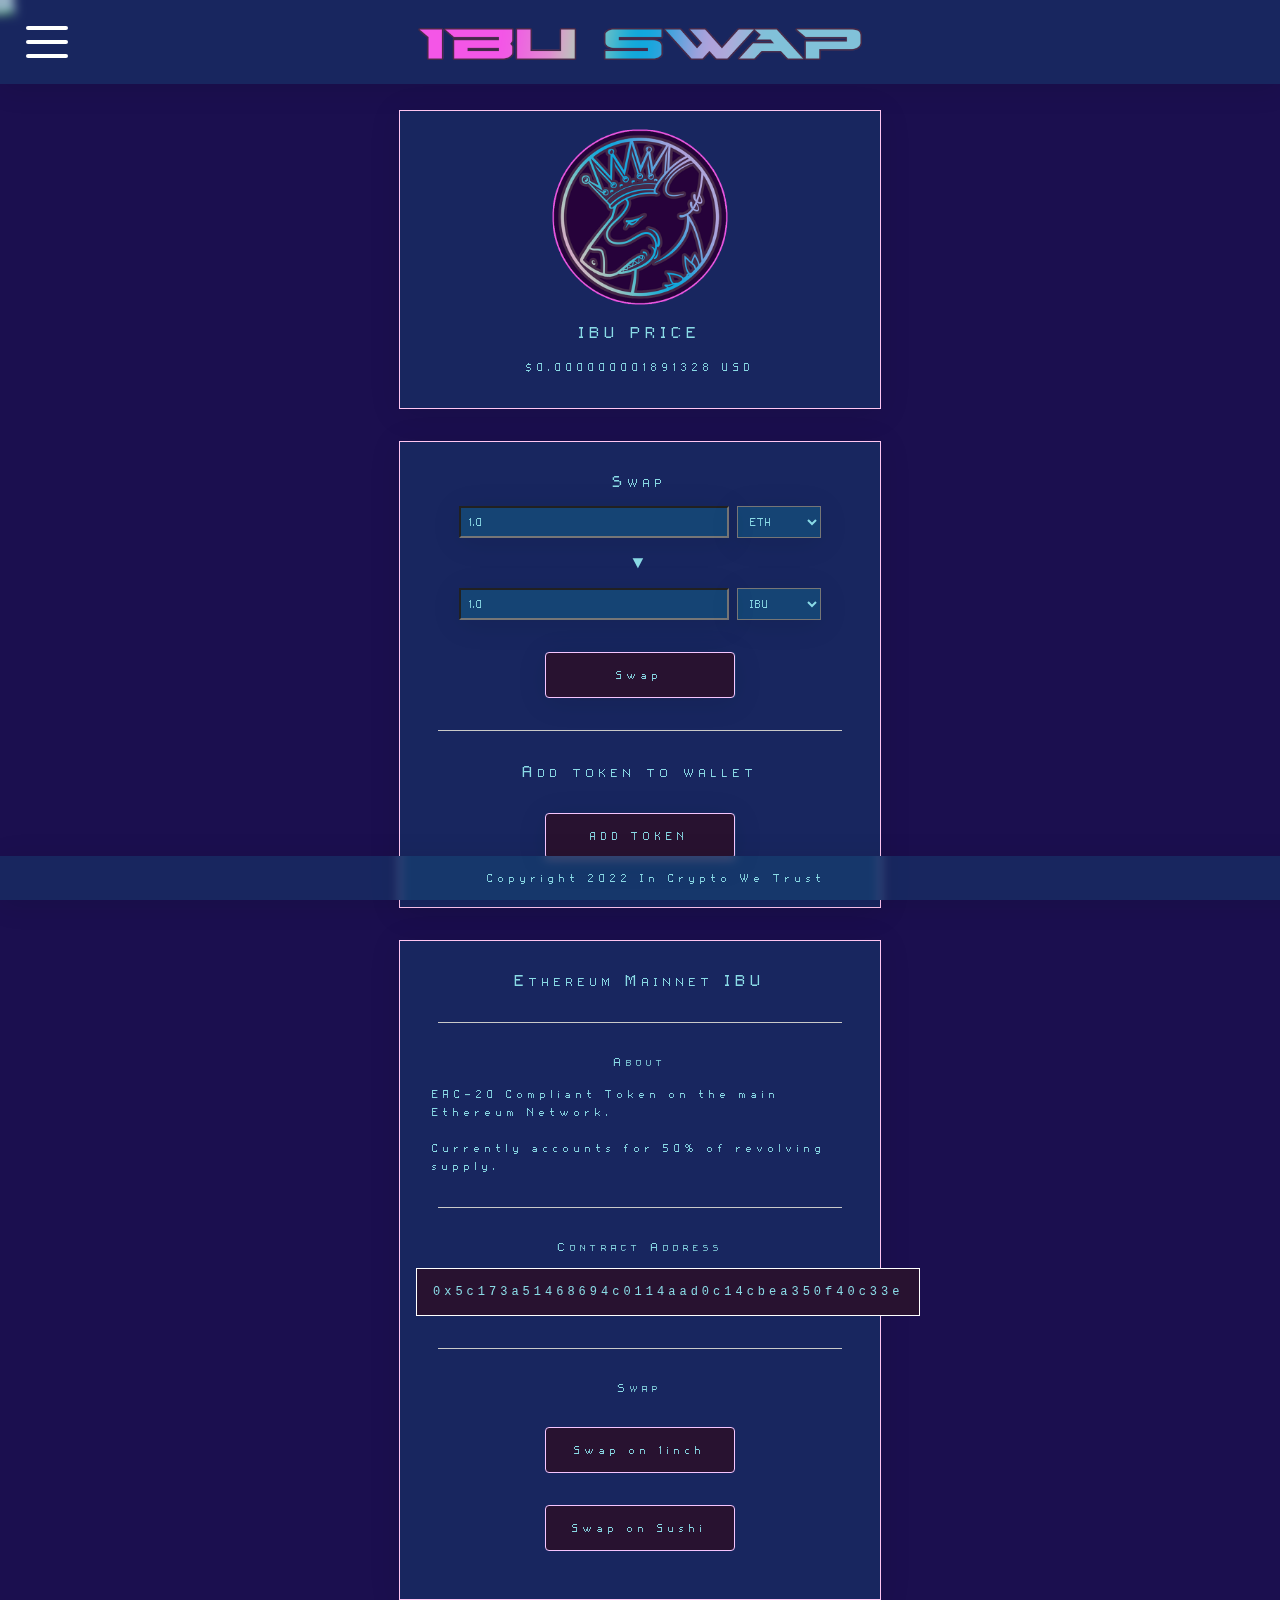
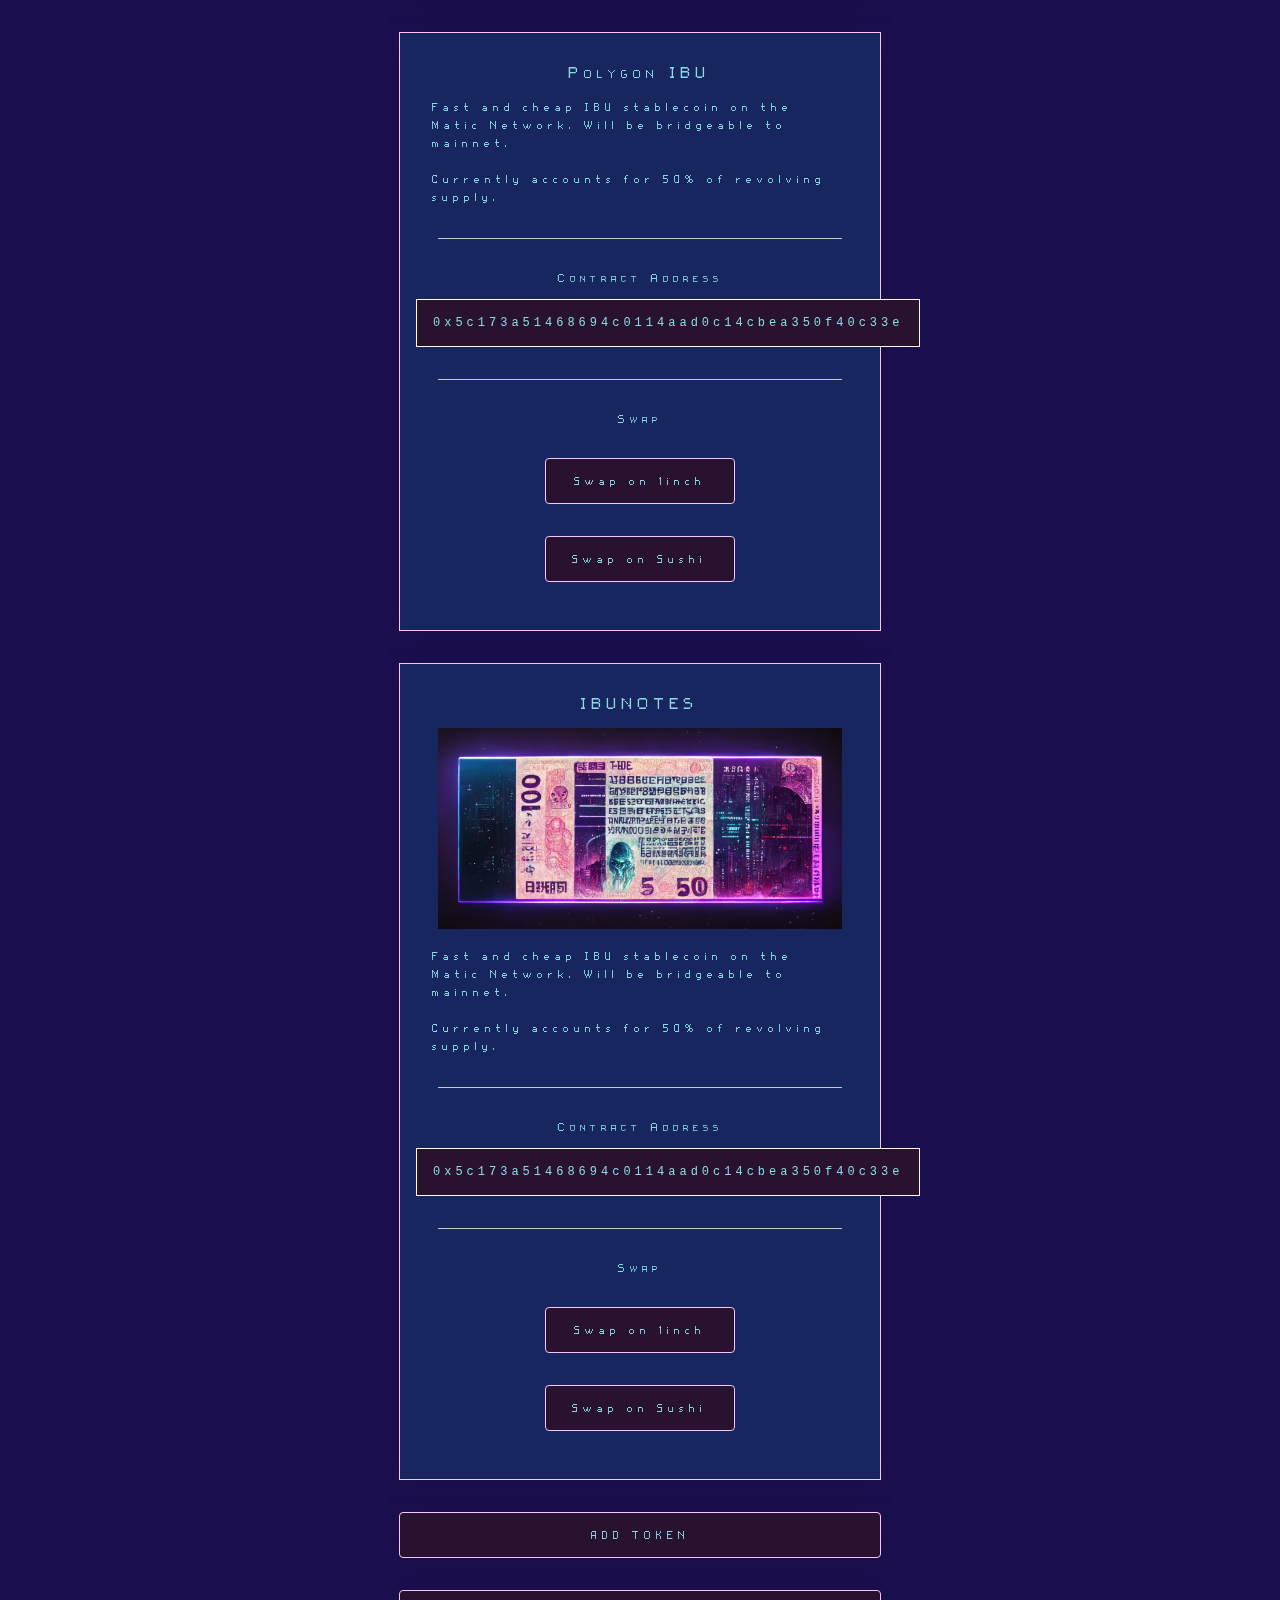
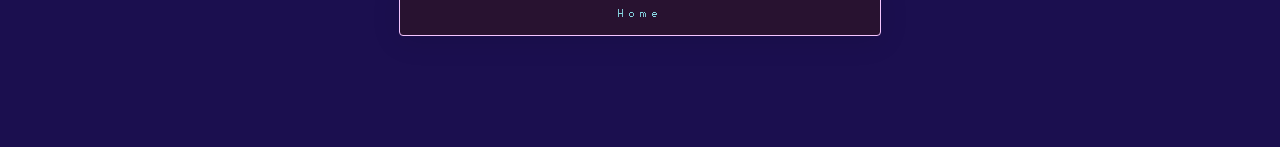
==== index.html @ 7e248311 "created ibuswap interface" ====
<!DOCTYPE html>
<html lang="en">
<head>
    <meta charset="UTF-8">
    <meta http-equiv="X-UA-Compatible" content="IE=edge">
    <meta name="viewport" content="width=device-width, initial-scale=1.0">
    <title>IBUSWAP</title>
    <link rel="stylesheet" href="./style.css" />
    
    <script>
        async function addToken(){
            const tokenAddress = '0x5c173a51468694c0114aad0c14cbea350f40c33e';
            const tokenSymbol = 'IBU';
            const tokenDecimals = 18;
            const tokenImage = 'https://lorb.net/assets/art/BOZO_gold_coins_lobster_claw_lobster_god_classical_heaven_68f0592f-5d09-4012-984a-6025e2d422ed.png';

            try {
            // wasAdded is a boolean. Like any RPC method, an error may be thrown.
            const wasAdded = await ethereum.request({
                    method: 'wallet_watchAsset',
                    params: {
                    type: 'ERC20', // Initially only supports ERC20, but eventually more!
                    options: {
                        address: tokenAddress, // The address that the token is at.
                        symbol: tokenSymbol, // A ticker symbol or shorthand, up to 5 chars.
                        decimals: tokenDecimals, // The number of decimals in the token
                        image: tokenImage, // A string url of the token logo
                    },
                    },
                });

                if (wasAdded) {
                    console.log('Thanks for your interest!');
                } else {
                    console.log('Your loss!');
                }
            } catch (error) {
            console.log(error);
            }
        }
    </script>
</head>
<body>
    <div id="ui">
        <div id="sidebar">
        </div>
        <div id="overlay" onclick="hideSidebar()"></div>
    </div>
    <div id="header" class="flex glass">
        <div id="hamburger" class="pointer" onclick="displaySidebar()">
            <div></div>
            <div></div>
            <div></div>
        </div>
        <a href="./index.html">
            <img class="logo" src="./assets/IBUSWAPP.png" />
        </a>
        <div id="walletIcon" class="pointer">
            <!-- <img src="assets/icons/wallet.png" /> -->
        </div>
    </div>
    <div id="content">
        <div class="glass box">
            <div width="180px">
                <img width="180px" src="./assets/coin.png">
            </div>
            <div>
                <h2>IBU PRICE</h2> 
                <p id="price" class="center">$0.000000001891328 USD</p>
            </div>
        </div>
        <div class="glass box">
            <h2>Swap</h2>
            <div>
                <input id="swapInput" placeholder="swap amount" value="1.0" type="number" oninput="lorb.getQuote()">
                <select>
                    <option>
                        <div>
                            ETH
                            <img class="currencyIcon" src="https://github.com/spothq/cryptocurrency-icons/raw/master/32/black/eth.png" />
                        </div>
                    </option>
                </select>
            </div>
            <div>
                <h2>▼</h2>
            </div>
            <div>
                <input id="swapOutput" placeholder="swap amount" value="1.0">
                <select>
                    <option>
                        <div>
                            IBU
                        </div>
                    </option>
                </select>
            </div>
            <div class="button glass" onclick="lorb.swap()">Swap</div>
            <div class="br"></div>
            <h2>Add token to wallet</h2>
            <div class="button glass" onclick="addToken()">ADD TOKEN</div>
        </div>
        <div class="box glass">
            <div>
                <h2>Ethereum Mainnet IBU</h2>
                <div class="br"></div>
                
                <h3>About</h3>
                <p>ERC-20 Compliant Token on the main Ethereum Network. <br/><br/>
                    Currently accounts for 50% of revolving supply.</p>
                <div class="br"></div>
                <h3>Contract Address</h3>
                <div class="address">0x5c173a51468694c0114aad0c14cbea350f40c33e</div>
                <div class="br"></div>
                
                <h3>Swap</h3>
                <div class="button" onclick="document.location.href='https://app.1inch.io/#/1/classic/swap/ETH/0x5c173a51468694c0114aad0c14cbea350f40c33e'">Swap on 1inch</div>
                <div class="button" onclick="document.location.href='https://app.sushi.com/swap?inputCurrency=ETH&outputCurrency=0x5C173A51468694C0114aad0c14cbEA350f40C33e'">Swap on Sushi</div>

            </div>
        </div>
        <div class="box glass">
            <div>
                <h2>Polygon IBU</h2>
                <p>Fast and cheap IBU stablecoin on the Matic Network. Will be bridgeable to mainnet.<br/><br/>
                    Currently accounts for 50% of revolving supply.

                </p>
                <div class="br"></div>
                <h3>Contract Address</h3>
                <div class="address">0x5c173a51468694c0114aad0c14cbea350f40c33e</div>
                <div class="br"></div>
                
                <h3>Swap</h3>
                <div class="button" onclick="document.location.href='https://app.1inch.io/#/137/classic/swap/MATIC/0x5c173a51468694c0114aad0c14cbea350f40c33e'">Swap on 1inch</div>
                <div class="button" onclick="document.location.href='https://app.sushi.com/swap?inputCurrency=0x7ceB23fD6bC0adD59E62ac25578270cFf1b9f619&outputCurrency=0x5C173A51468694C0114aad0c14cbEA350f40C33e'">Swap on Sushi</div>
            </div>
        </div>
        <div class="box glass">
            <div>
                <h2>IBUNOTES</h2>
                <img src="./assets/ibunote-0.png" width="90%">
                <p>Fast and cheap IBU stablecoin on the Matic Network. Will be bridgeable to mainnet.<br/><br/>
                    Currently accounts for 50% of revolving supply.

                </p>
                <div class="br"></div>
                <h3>Contract Address</h3>
                <div class="address">0x5c173a51468694c0114aad0c14cbea350f40c33e</div>
                <div class="br"></div>
                
                <h3>Swap</h3>
                <div class="button" onclick="document.location.href='https://app.1inch.io/#/137/classic/swap/MATIC/0x5c173a51468694c0114aad0c14cbea350f40c33e'">Swap on 1inch</div>
                <div class="button" onclick="document.location.href='https://app.sushi.com/swap?inputCurrency=0x7ceB23fD6bC0adD59E62ac25578270cFf1b9f619&outputCurrency=0x5C173A51468694C0114aad0c14cbEA350f40C33e'">Swap on Sushi</div>
            </div>
        </div>
        <div class="button glass" onclick="addToken()">ADD TOKEN</div>
        <div class="button glass" onclick="document.location.href='./index.html'">Home</div>
    </div>
    <div id="footer" class="glass">
        Copyright 2022 In Crypto We Trust
    </div>
	<div class="background">
		<img src="assets/background.png" >
	</div>
    <script src="script.js">
    </script>
    <script src="ethers.js">
    </script>
</body>
</html>
---- style.css ----
@import url('https://fonts.googleapis.com/css2?family=Alata&family=Libre+Caslon+Display&family=Overpass+Mono:wght@300&family=Shippori+Antique+B1&display=swap');
:root{
    --color1: rgb(27, 15, 79);
    --color2: rgb(138, 219, 230);
    --color3: rgb(40, 18, 48);
    --color4: rgb(73, 12, 97);
    --glassColor:hsla(199, 79%, 30%, 0.281);
    --glassColor2:rgba(247, 129, 227, 0.788);
}
body{
    background-color: var(--color1);
    color: var(--color2);
    font-family: "LORB", monospace;
    letter-spacing: 4px;
    text-align: center;
    margin: 0;
    font-size: 12px;

    -webkit-tap-highlight-color: transparent;
    -moz-user-select: none;
    user-select: none;
}
a, a:visited{
    color: rgb(61, 6, 6);
    text-decoration: none;
}
input{
    width: 250px;
}
select{
    width: 84px;
}
input, select{
    
    font-size: 12px;
    padding: 8px;
    font-family: "LORB", monospace;
    background: var(--glassColor);
    box-shadow: 0 4px 30px rgba(0, 0, 0, 0.1);
    backdrop-filter: blur(5px);
    -webkit-backdrop-filter: blur(5px);
    color: var(--color2);
}
#header{
    display: flex;
    position: fixed;
    top:0;
    width: 100%;
    font-weight: bold;
    z-index: 9;
}

#content{
    margin: 110px 0;
    width: 100%;
}
#footer{
    position: fixed;
    bottom: 0;
    width: 100%;
    padding: 16px;
    
}
#ui{
    display: none;

}
#sidebar{
    position: fixed;
    top: 0;
    bottom: 0;
    left: 0;
    color: var(--color1);
    background-color: var(--glassColor2);
    width: 328px;
    z-index: 10;
    padding-top: 64px;
    overflow-x: auto;
}
#sidebar>a{
    width: 264px;
    display: block;
    margin: 32px 16px 32px 32px;
    text-align: left;
}
#overlay{
    position: fixed;
    top: 0;
    bottom: 0;
    left: 0;
    right: 0;
    background-color: rgba(0, 0, 0, 0.5);
    z-index: 6;
}
#hamburger, #walletIcon{
    margin: 16px;
}
#hamburger>div{
    height: 4px;
    width: 42px;
    margin: 10px;
    border-radius: 2px;
    background-color: white;
}
#walletIcon>img{
    float: right;
}
#intro{
    width: 80%;
    margin: 64px auto;
    
    
}
.logo{
    height: 32px;
    margin-top: 28px;
}
.glass{
    
    background: var(--glassColor);
    box-shadow: 0 4px 30px rgba(0, 0, 0, 0.1);
    backdrop-filter: blur(5px);
    -webkit-backdrop-filter: blur(5px);
    color: var(--color2);
}
.box{
    border: 1px solid rgb(255, 198, 241);
    padding: 16px;
    width: 35%;
    margin: 32px auto;
}
.button{
    cursor: pointer;
    border:1px solid rgb(245, 197, 255);
    border-radius: 4px;
    width: 35%;
    padding: 16px;
    margin: 32px auto;
    user-select: none;
    -moz-user-select: none;
    background-color: var(--color3);

    
}
.button:hover{
    
    background-color:var(--color4);
}
.button.v2:hover{
    background-color:rgb(139, 19, 19) ;

    -webkit-animation: bob 2s forwards;
    -moz-animation: bob 2s forwards;
    -o-animation: bob 2s forwards;
    animation: bob 2s forwards;

    animation-iteration-count: 1;
    animation-direction:normal;
    animation-timing-function:ease-in-out;
  
}
.br{
    width: 90%;
    background-color: rgb(201, 201, 201);
    height: 1px;
    margin: 32px auto;
}

#lobZone{
    font-family: monospace;
    letter-spacing: 0;
    text-align: left;
    font-size: 0.8vw;
}
#socials{
    width: 100%;
    margin-top: 64px;
}
#socials img{
    height: 100px;
}
.background{
	position: fixed;
	top: 0;
	bottom: 0;
	left: 0;
	right: 0;
	z-index: -1
		
}
.background img{
	min-height: 100%;
    min-width: 100%;
    width: 100%;
}
.address{
    width: min-content;
    background-color: var(--color3);
    border: 1px solid white;
    padding: 16px;
    font-family: monospace;
    margin: auto;
    user-select: all;
}
.center{
    margin-left: auto;
    margin-right: auto;
    width: max-content;
}
.padding{
    padding: 32px;
}
.pointer{cursor: pointer;}
.flex{
    display: flex;
}
.flex>*{
    flex: 1;
}



h1{
    font-size: 46px;
    font-family: "LORB", monospace;
    font-weight: 100;
    margin: 14px 0;
    color: white;
}
h2,h3{
    font-family: "LORB", monospace;
    font-variant: small-caps;
    font-weight: 400;
}
p{
    text-align: left;
    line-height: 1.5;
    margin: 16px;
}
.mobile{
    display: none;
}


@font-face {
	font-family: LORB;
	src: url(./px10.ttf);
}

@media (orientation: portrait) {
    #intro{
    width: 94%;

    }
    .flex{
        width: 100%;
        display: initial;
    }
    #lobZone{
        font-size: 1.9vw;
    }
    .box {
        width: calc(100% - 64px);
    }
    .address{
        
    font-size: 3vw;
    letter-spacing: 0;
    }
    #footer{
        letter-spacing: 1;
    }
    .mobile{
        display: initial;
    }
    .desktop{
        display: none;
    }
}


@-webkit-keyframes bob {
    0% {
        transform:rotate3d(0, 0, 0, 0deg);
    }
    50% {
      transform:rotate3d(6, 6.0, 1.0, 360deg);
    }
    100% {
        transform:rotate3d(0, 0, 0, 0deg);
    }
}
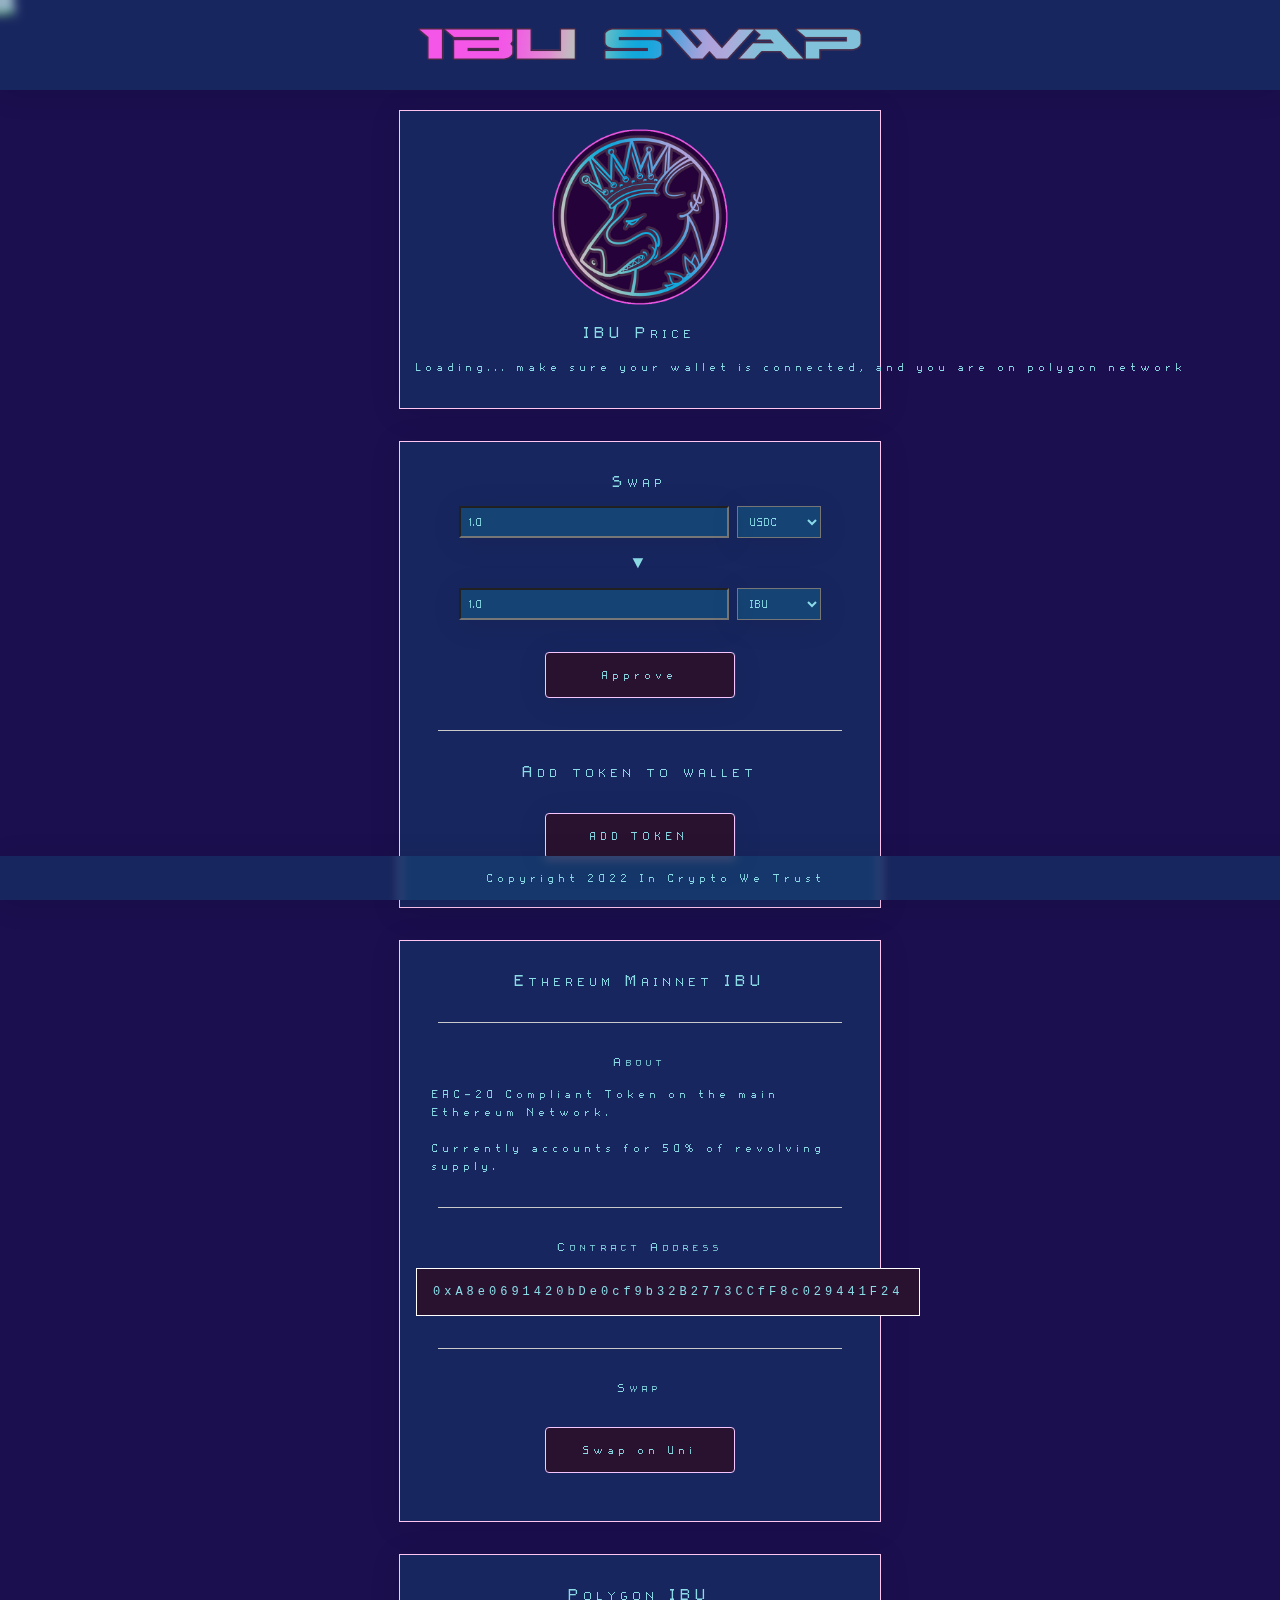
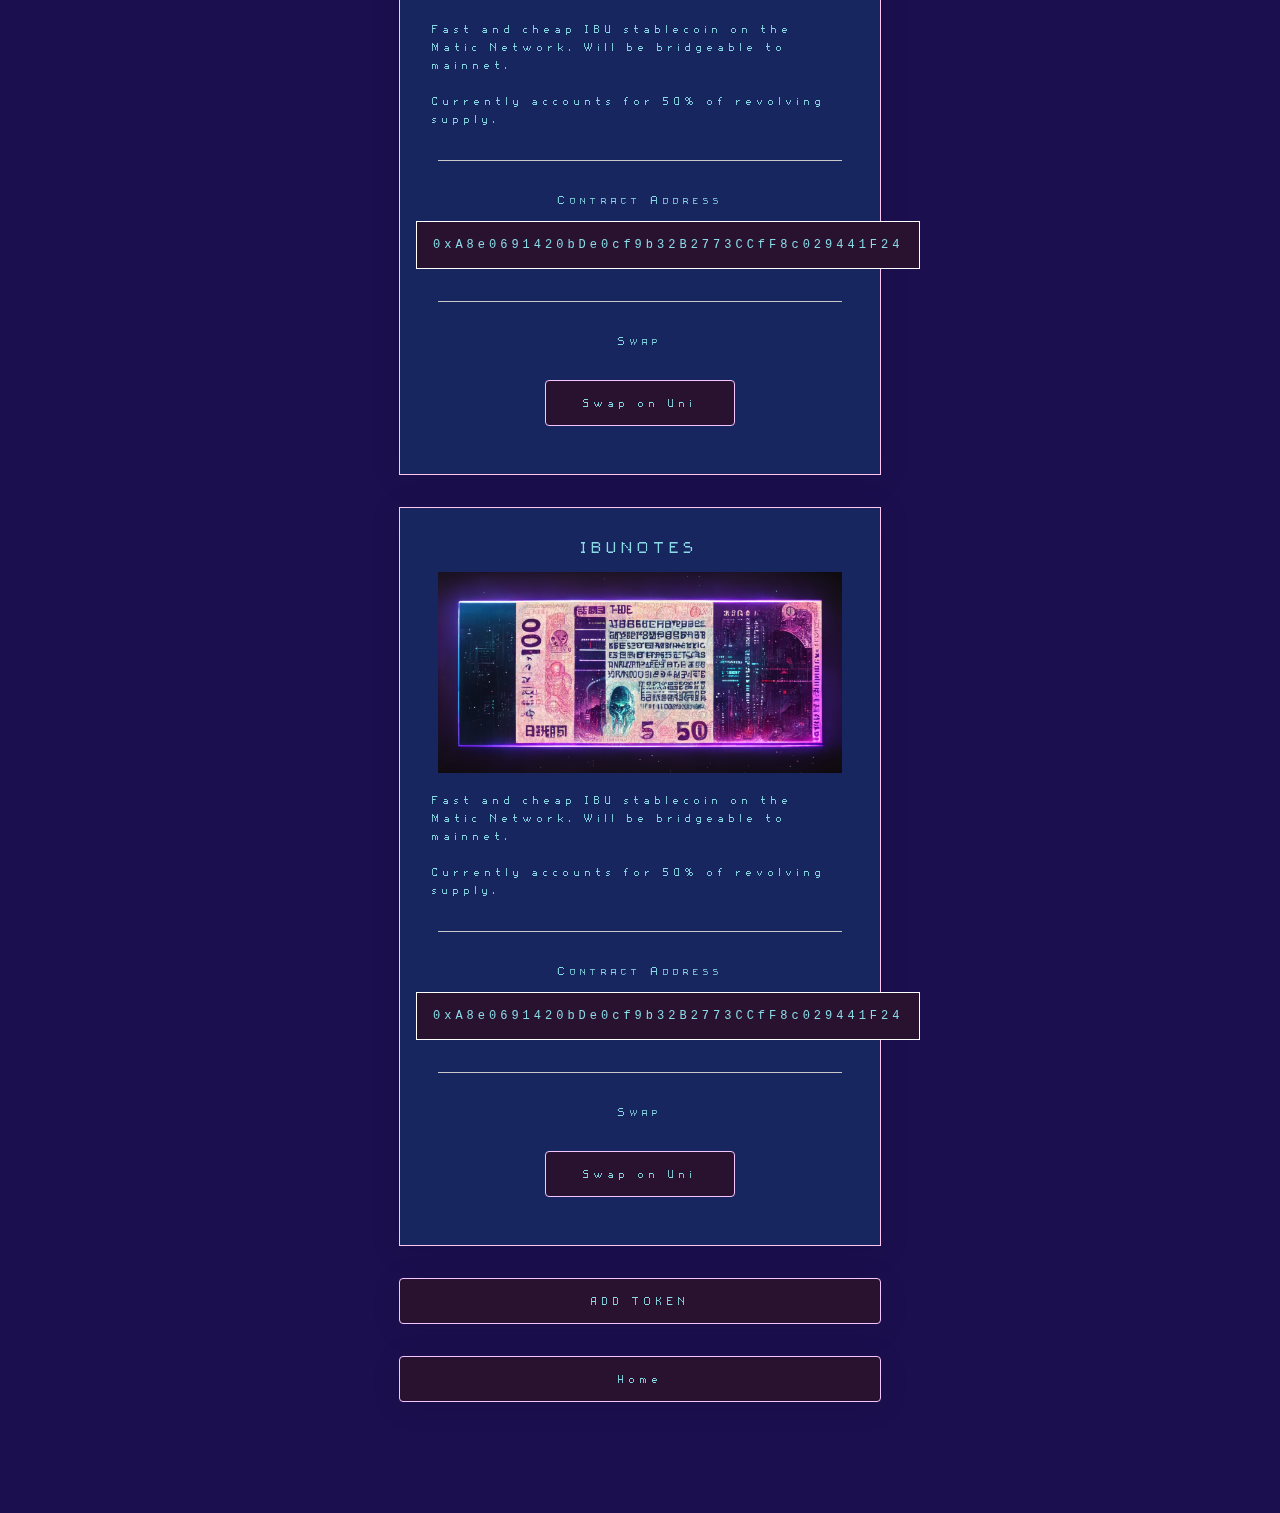
==== commit 537fad17: "new features, swap not ready" ====
--- a/index.html
+++ b/index.html
@@ -1,31 +1,38 @@
 <!DOCTYPE html>
 <html lang="en">
+
 <head>
     <meta charset="UTF-8">
     <meta http-equiv="X-UA-Compatible" content="IE=edge">
     <meta name="viewport" content="width=device-width, initial-scale=1.0">
     <title>IBUSWAP</title>
     <link rel="stylesheet" href="./style.css" />
-    
+    <link rel="icon" href="https://node777.github.io/ibuswap/assets/coin.png">
+
+    <script src="ethers.js">
+    </script>
     <script>
-        async function addToken(){
+        let price;
+        async function getPrice() {
+        }
+        async function addToken() {
             const tokenAddress = '0x5c173a51468694c0114aad0c14cbea350f40c33e';
             const tokenSymbol = 'IBU';
             const tokenDecimals = 18;
-            const tokenImage = 'https://lorb.net/assets/art/BOZO_gold_coins_lobster_claw_lobster_god_classical_heaven_68f0592f-5d09-4012-984a-6025e2d422ed.png';
+            const tokenImage = 'https://node777.github.io/ibuswap/assets/coin.png';
 
             try {
-            // wasAdded is a boolean. Like any RPC method, an error may be thrown.
-            const wasAdded = await ethereum.request({
+                // wasAdded is a boolean. Like any RPC method, an error may be thrown.
+                const wasAdded = await ethereum.request({
                     method: 'wallet_watchAsset',
                     params: {
-                    type: 'ERC20', // Initially only supports ERC20, but eventually more!
-                    options: {
-                        address: tokenAddress, // The address that the token is at.
-                        symbol: tokenSymbol, // A ticker symbol or shorthand, up to 5 chars.
-                        decimals: tokenDecimals, // The number of decimals in the token
-                        image: tokenImage, // A string url of the token logo
-                    },
+                        type: 'ERC20', // Initially only supports ERC20, but eventually more!
+                        options: {
+                            address: tokenAddress, // The address that the token is at.
+                            symbol: tokenSymbol, // A ticker symbol or shorthand, up to 5 chars.
+                            decimals: tokenDecimals, // The number of decimals in the token
+                            image: tokenImage, // A string url of the token logo
+                        },
                     },
                 });
 
@@ -35,11 +42,47 @@
                     console.log('Your loss!');
                 }
             } catch (error) {
-            console.log(error);
+                console.log(error);
             }
+        }
+
+        if (ethereum) {
+            var provider = new ethers.providers.Web3Provider(ethereum);
+            var signer = provider.getSigner();
+            ethereum.enable()
+        }
+        const ibuToken="0xA8e0691420bDe0cf9b32B2773CCfF8c029441F24"
+        const uniswapUsdcAddress = "0x582a14ef1b77c293d815207324da81c8642147c8";
+        const testContract = "0x6e9E98C924c2abD084d5665464807Ce0A344E799"
+        
+        const erc20Abi = [
+            {"inputs":[{"internalType":"string","name":"name_","type":"string"},{"internalType":"string","name":"symbol_","type":"string"},{"internalType":"uint256","name":"decimals_","type":"uint256"},{"internalType":"uint256","name":"initialBalance_","type":"uint256"},{"internalType":"address","name":"tokenOwner_","type":"address"},{"internalType":"address payable","name":"feeReceiver_","type":"address"}],"stateMutability":"payable","type":"constructor"},{"anonymous":false,"inputs":[{"indexed":true,"internalType":"address","name":"owner","type":"address"},{"indexed":true,"internalType":"address","name":"spender","type":"address"},{"indexed":false,"internalType":"uint256","name":"value","type":"uint256"}],"name":"Approval","type":"event"},{"anonymous":false,"inputs":[{"indexed":true,"internalType":"address","name":"from","type":"address"},{"indexed":true,"internalType":"address","name":"to","type":"address"},{"indexed":false,"internalType":"uint256","name":"value","type":"uint256"}],"name":"Transfer","type":"event"},{"inputs":[{"internalType":"address","name":"owner","type":"address"},{"internalType":"address","name":"spender","type":"address"}],"name":"allowance","outputs":[{"internalType":"uint256","name":"","type":"uint256"}],"stateMutability":"view","type":"function"},{"inputs":[{"internalType":"address","name":"spender","type":"address"},{"internalType":"uint256","name":"amount","type":"uint256"}],"name":"approve","outputs":[{"internalType":"bool","name":"","type":"bool"}],"stateMutability":"nonpayable","type":"function"},{"inputs":[{"internalType":"address","name":"account","type":"address"}],"name":"balanceOf","outputs":[{"internalType":"uint256","name":"","type":"uint256"}],"stateMutability":"view","type":"function"},{"inputs":[],"name":"decimals","outputs":[{"internalType":"uint256","name":"","type":"uint256"}],"stateMutability":"view","type":"function"},{"inputs":[{"internalType":"address","name":"spender","type":"address"},{"internalType":"uint256","name":"subtractedValue","type":"uint256"}],"name":"decreaseAllowance","outputs":[{"internalType":"bool","name":"","type":"bool"}],"stateMutability":"nonpayable","type":"function"},{"inputs":[{"internalType":"address","name":"spender","type":"address"},{"internalType":"uint256","name":"addedValue","type":"uint256"}],"name":"increaseAllowance","outputs":[{"internalType":"bool","name":"","type":"bool"}],"stateMutability":"nonpayable","type":"function"},{"inputs":[],"name":"name","outputs":[{"internalType":"string","name":"","type":"string"}],"stateMutability":"view","type":"function"},{"inputs":[],"name":"symbol","outputs":[{"internalType":"string","name":"","type":"string"}],"stateMutability":"view","type":"function"},{"inputs":[],"name":"totalSupply","outputs":[{"internalType":"uint256","name":"","type":"uint256"}],"stateMutability":"view","type":"function"},{"inputs":[{"internalType":"address","name":"recipient","type":"address"},{"internalType":"uint256","name":"amount","type":"uint256"}],"name":"transfer","outputs":[{"internalType":"bool","name":"","type":"bool"}],"stateMutability":"nonpayable","type":"function"},{"inputs":[{"internalType":"address","name":"sender","type":"address"},{"internalType":"address","name":"recipient","type":"address"},{"internalType":"uint256","name":"amount","type":"uint256"}],"name":"transferFrom","outputs":[{"internalType":"bool","name":"","type":"bool"}],"stateMutability":"nonpayable","type":"function"}
+        ]
+        const uniswapAbi = [
+            {"inputs":[],"stateMutability":"nonpayable","type":"constructor"},{"anonymous":false,"inputs":[{"indexed":true,"internalType":"address","name":"owner","type":"address"},{"indexed":true,"internalType":"int24","name":"tickLower","type":"int24"},{"indexed":true,"internalType":"int24","name":"tickUpper","type":"int24"},{"indexed":false,"internalType":"uint128","name":"amount","type":"uint128"},{"indexed":false,"internalType":"uint256","name":"amount0","type":"uint256"},{"indexed":false,"internalType":"uint256","name":"amount1","type":"uint256"}],"name":"Burn","type":"event"},{"anonymous":false,"inputs":[{"indexed":true,"internalType":"address","name":"owner","type":"address"},{"indexed":false,"internalType":"address","name":"recipient","type":"address"},{"indexed":true,"internalType":"int24","name":"tickLower","type":"int24"},{"indexed":true,"internalType":"int24","name":"tickUpper","type":"int24"},{"indexed":false,"internalType":"uint128","name":"amount0","type":"uint128"},{"indexed":false,"internalType":"uint128","name":"amount1","type":"uint128"}],"name":"Collect","type":"event"},{"anonymous":false,"inputs":[{"indexed":true,"internalType":"address","name":"sender","type":"address"},{"indexed":true,"internalType":"address","name":"recipient","type":"address"},{"indexed":false,"internalType":"uint128","name":"amount0","type":"uint128"},{"indexed":false,"internalType":"uint128","name":"amount1","type":"uint128"}],"name":"CollectProtocol","type":"event"},{"anonymous":false,"inputs":[{"indexed":true,"internalType":"address","name":"sender","type":"address"},{"indexed":true,"internalType":"address","name":"recipient","type":"address"},{"indexed":false,"internalType":"uint256","name":"amount0","type":"uint256"},{"indexed":false,"internalType":"uint256","name":"amount1","type":"uint256"},{"indexed":false,"internalType":"uint256","name":"paid0","type":"uint256"},{"indexed":false,"internalType":"uint256","name":"paid1","type":"uint256"}],"name":"Flash","type":"event"},{"anonymous":false,"inputs":[{"indexed":false,"internalType":"uint16","name":"observationCardinalityNextOld","type":"uint16"},{"indexed":false,"internalType":"uint16","name":"observationCardinalityNextNew","type":"uint16"}],"name":"IncreaseObservationCardinalityNext","type":"event"},{"anonymous":false,"inputs":[{"indexed":false,"internalType":"uint160","name":"sqrtPriceX96","type":"uint160"},{"indexed":false,"internalType":"int24","name":"tick","type":"int24"}],"name":"Initialize","type":"event"},{"anonymous":false,"inputs":[{"indexed":false,"internalType":"address","name":"sender","type":"address"},{"indexed":true,"internalType":"address","name":"owner","type":"address"},{"indexed":true,"internalType":"int24","name":"tickLower","type":"int24"},{"indexed":true,"internalType":"int24","name":"tickUpper","type":"int24"},{"indexed":false,"internalType":"uint128","name":"amount","type":"uint128"},{"indexed":false,"internalType":"uint256","name":"amount0","type":"uint256"},{"indexed":false,"internalType":"uint256","name":"amount1","type":"uint256"}],"name":"Mint","type":"event"},{"anonymous":false,"inputs":[{"indexed":false,"internalType":"uint8","name":"feeProtocol0Old","type":"uint8"},{"indexed":false,"internalType":"uint8","name":"feeProtocol1Old","type":"uint8"},{"indexed":false,"internalType":"uint8","name":"feeProtocol0New","type":"uint8"},{"indexed":false,"internalType":"uint8","name":"feeProtocol1New","type":"uint8"}],"name":"SetFeeProtocol","type":"event"},{"anonymous":false,"inputs":[{"indexed":true,"internalType":"address","name":"sender","type":"address"},{"indexed":true,"internalType":"address","name":"recipient","type":"address"},{"indexed":false,"internalType":"int256","name":"amount0","type":"int256"},{"indexed":false,"internalType":"int256","name":"amount1","type":"int256"},{"indexed":false,"internalType":"uint160","name":"sqrtPriceX96","type":"uint160"},{"indexed":false,"internalType":"uint128","name":"liquidity","type":"uint128"},{"indexed":false,"internalType":"int24","name":"tick","type":"int24"}],"name":"Swap","type":"event"},{"inputs":[{"internalType":"int24","name":"tickLower","type":"int24"},{"internalType":"int24","name":"tickUpper","type":"int24"},{"internalType":"uint128","name":"amount","type":"uint128"}],"name":"burn","outputs":[{"internalType":"uint256","name":"amount0","type":"uint256"},{"internalType":"uint256","name":"amount1","type":"uint256"}],"stateMutability":"nonpayable","type":"function"},{"inputs":[{"internalType":"address","name":"recipient","type":"address"},{"internalType":"int24","name":"tickLower","type":"int24"},{"internalType":"int24","name":"tickUpper","type":"int24"},{"internalType":"uint128","name":"amount0Requested","type":"uint128"},{"internalType":"uint128","name":"amount1Requested","type":"uint128"}],"name":"collect","outputs":[{"internalType":"uint128","name":"amount0","type":"uint128"},{"internalType":"uint128","name":"amount1","type":"uint128"}],"stateMutability":"nonpayable","type":"function"},{"inputs":[{"internalType":"address","name":"recipient","type":"address"},{"internalType":"uint128","name":"amount0Requested","type":"uint128"},{"internalType":"uint128","name":"amount1Requested","type":"uint128"}],"name":"collectProtocol","outputs":[{"internalType":"uint128","name":"amount0","type":"uint128"},{"internalType":"uint128","name":"amount1","type":"uint128"}],"stateMutability":"nonpayable","type":"function"},{"inputs":[],"name":"factory","outputs":[{"internalType":"address","name":"","type":"address"}],"stateMutability":"view","type":"function"},{"inputs":[],"name":"fee","outputs":[{"internalType":"uint24","name":"","type":"uint24"}],"stateMutability":"view","type":"function"},{"inputs":[],"name":"feeGrowthGlobal0X128","outputs":[{"internalType":"uint256","name":"","type":"uint256"}],"stateMutability":"view","type":"function"},{"inputs":[],"name":"feeGrowthGlobal1X128","outputs":[{"internalType":"uint256","name":"","type":"uint256"}],"stateMutability":"view","type":"function"},{"inputs":[{"internalType":"address","name":"recipient","type":"address"},{"internalType":"uint256","name":"amount0","type":"uint256"},{"internalType":"uint256","name":"amount1","type":"uint256"},{"internalType":"bytes","name":"data","type":"bytes"}],"name":"flash","outputs":[],"stateMutability":"nonpayable","type":"function"},{"inputs":[{"internalType":"uint16","name":"observationCardinalityNext","type":"uint16"}],"name":"increaseObservationCardinalityNext","outputs":[],"stateMutability":"nonpayable","type":"function"},{"inputs":[{"internalType":"uint160","name":"sqrtPriceX96","type":"uint160"}],"name":"initialize","outputs":[],"stateMutability":"nonpayable","type":"function"},{"inputs":[],"name":"liquidity","outputs":[{"internalType":"uint128","name":"","type":"uint128"}],"stateMutability":"view","type":"function"},{"inputs":[],"name":"maxLiquidityPerTick","outputs":[{"internalType":"uint128","name":"","type":"uint128"}],"stateMutability":"view","type":"function"},{"inputs":[{"internalType":"address","name":"recipient","type":"address"},{"internalType":"int24","name":"tickLower","type":"int24"},{"internalType":"int24","name":"tickUpper","type":"int24"},{"internalType":"uint128","name":"amount","type":"uint128"},{"internalType":"bytes","name":"data","type":"bytes"}],"name":"mint","outputs":[{"internalType":"uint256","name":"amount0","type":"uint256"},{"internalType":"uint256","name":"amount1","type":"uint256"}],"stateMutability":"nonpayable","type":"function"},{"inputs":[{"internalType":"uint256","name":"","type":"uint256"}],"name":"observations","outputs":[{"internalType":"uint32","name":"blockTimestamp","type":"uint32"},{"internalType":"int56","name":"tickCumulative","type":"int56"},{"internalType":"uint160","name":"secondsPerLiquidityCumulativeX128","type":"uint160"},{"internalType":"bool","name":"initialized","type":"bool"}],"stateMutability":"view","type":"function"},{"inputs":[{"internalType":"uint32[]","name":"secondsAgos","type":"uint32[]"}],"name":"observe","outputs":[{"internalType":"int56[]","name":"tickCumulatives","type":"int56[]"},{"internalType":"uint160[]","name":"secondsPerLiquidityCumulativeX128s","type":"uint160[]"}],"stateMutability":"view","type":"function"},{"inputs":[{"internalType":"bytes32","name":"","type":"bytes32"}],"name":"positions","outputs":[{"internalType":"uint128","name":"liquidity","type":"uint128"},{"internalType":"uint256","name":"feeGrowthInside0LastX128","type":"uint256"},{"internalType":"uint256","name":"feeGrowthInside1LastX128","type":"uint256"},{"internalType":"uint128","name":"tokensOwed0","type":"uint128"},{"internalType":"uint128","name":"tokensOwed1","type":"uint128"}],"stateMutability":"view","type":"function"},{"inputs":[],"name":"protocolFees","outputs":[{"internalType":"uint128","name":"token0","type":"uint128"},{"internalType":"uint128","name":"token1","type":"uint128"}],"stateMutability":"view","type":"function"},{"inputs":[{"internalType":"uint8","name":"feeProtocol0","type":"uint8"},{"internalType":"uint8","name":"feeProtocol1","type":"uint8"}],"name":"setFeeProtocol","outputs":[],"stateMutability":"nonpayable","type":"function"},{"inputs":[],"name":"slot0","outputs":[{"internalType":"uint160","name":"sqrtPriceX96","type":"uint160"},{"internalType":"int24","name":"tick","type":"int24"},{"internalType":"uint16","name":"observationIndex","type":"uint16"},{"internalType":"uint16","name":"observationCardinality","type":"uint16"},{"internalType":"uint16","name":"observationCardinalityNext","type":"uint16"},{"internalType":"uint8","name":"feeProtocol","type":"uint8"},{"internalType":"bool","name":"unlocked","type":"bool"}],"stateMutability":"view","type":"function"},{"inputs":[{"internalType":"int24","name":"tickLower","type":"int24"},{"internalType":"int24","name":"tickUpper","type":"int24"}],"name":"snapshotCumulativesInside","outputs":[{"internalType":"int56","name":"tickCumulativeInside","type":"int56"},{"internalType":"uint160","name":"secondsPerLiquidityInsideX128","type":"uint160"},{"internalType":"uint32","name":"secondsInside","type":"uint32"}],"stateMutability":"view","type":"function"},{"inputs":[{"internalType":"address","name":"recipient","type":"address"},{"internalType":"bool","name":"zeroForOne","type":"bool"},{"internalType":"int256","name":"amountSpecified","type":"int256"},{"internalType":"uint160","name":"sqrtPriceLimitX96","type":"uint160"},{"internalType":"bytes","name":"data","type":"bytes"}],"name":"swap","outputs":[{"internalType":"int256","name":"amount0","type":"int256"},{"internalType":"int256","name":"amount1","type":"int256"}],"stateMutability":"nonpayable","type":"function"},{"inputs":[{"internalType":"int16","name":"","type":"int16"}],"name":"tickBitmap","outputs":[{"internalType":"uint256","name":"","type":"uint256"}],"stateMutability":"view","type":"function"},{"inputs":[],"name":"tickSpacing","outputs":[{"internalType":"int24","name":"","type":"int24"}],"stateMutability":"view","type":"function"},{"inputs":[{"internalType":"int24","name":"","type":"int24"}],"name":"ticks","outputs":[{"internalType":"uint128","name":"liquidityGross","type":"uint128"},{"internalType":"int128","name":"liquidityNet","type":"int128"},{"internalType":"uint256","name":"feeGrowthOutside0X128","type":"uint256"},{"internalType":"uint256","name":"feeGrowthOutside1X128","type":"uint256"},{"internalType":"int56","name":"tickCumulativeOutside","type":"int56"},{"internalType":"uint160","name":"secondsPerLiquidityOutsideX128","type":"uint160"},{"internalType":"uint32","name":"secondsOutside","type":"uint32"},{"internalType":"bool","name":"initialized","type":"bool"}],"stateMutability":"view","type":"function"},{"inputs":[],"name":"token0","outputs":[{"internalType":"address","name":"","type":"address"}],"stateMutability":"view","type":"function"},{"inputs":[],"name":"token1","outputs":[{"internalType":"address","name":"","type":"address"}],"stateMutability":"view","type":"function"}
+    ]
+        async function getPrice(){
+            const contract = await new ethers.Contract(uniswapUsdcAddress, uniswapAbi, provider);
+            let slot0 = await contract.slot0()
+            let sqrtPriceX96 = await slot0.sqrtPriceX96; 
+            return  sqrtPriceX96 ** 2 / 2 ** 192
+        }
+        (async function displayPrice(){
+            let usdPrice =  await getPrice()
+            price = ( usdPrice / (10 ** 12))
+            document.getElementById("price").innerHTML = (1/price).toFixed(10)
+            document.getElementById("swapOutput").value=document.getElementById("swapInput").value*price;
+        })();
+        function getQuote(){
+            document.getElementById("swapOutput").value=document.getElementById("swapInput").value*price;
+        }
+        async function approve(){
+            const contract = await new ethers.Contract(ibuToken, erc20Abi, signer);
+            let approved = contract.approve(testContract, "1000000000000000000000000000000")
         }
     </script>
 </head>
+
 <body>
     <div id="ui">
         <div id="sidebar">
@@ -47,17 +90,17 @@
         <div id="overlay" onclick="hideSidebar()"></div>
     </div>
     <div id="header" class="flex glass">
-        <div id="hamburger" class="pointer" onclick="displaySidebar()">
+        <!-- <div id="hamburger" class="pointer" onclick="displaySidebar()">
             <div></div>
             <div></div>
             <div></div>
-        </div>
-        <a href="./index.html">
+        </div> -->
+        <a href="https://ibizainu.com/">
             <img class="logo" src="./assets/IBUSWAPP.png" />
         </a>
-        <div id="walletIcon" class="pointer">
-            <!-- <img src="assets/icons/wallet.png" /> -->
-        </div>
+        <!-- <div id="walletIcon" class="pointer">
+            <img src="assets/icons/wallet.png" />
+        </div> -->
     </div>
     <div id="content">
         <div class="glass box">
@@ -65,19 +108,20 @@
                 <img width="180px" src="./assets/coin.png">
             </div>
             <div>
-                <h2>IBU PRICE</h2> 
-                <p id="price" class="center">$0.000000001891328 USD</p>
+                <h2>IBU Price</h2>
+                <p id="price" class="center">Loading... make sure your wallet is connected, and you are on polygon network</p>
             </div>
         </div>
         <div class="glass box">
             <h2>Swap</h2>
             <div>
-                <input id="swapInput" placeholder="swap amount" value="1.0" type="number" oninput="lorb.getQuote()">
+                <input id="swapInput" placeholder="swap amount" value="1.0" type="number" oninput="getQuote()">
                 <select>
                     <option>
                         <div>
-                            ETH
-                            <img class="currencyIcon" src="https://github.com/spothq/cryptocurrency-icons/raw/master/32/black/eth.png" />
+                            USDC
+                            <img class="currencyIcon"
+                                src="https://github.com/spothq/cryptocurrency-icons/raw/master/32/black/eth.png" />
                         </div>
                     </option>
                 </select>
@@ -95,7 +139,7 @@
                     </option>
                 </select>
             </div>
-            <div class="button glass" onclick="lorb.swap()">Swap</div>
+            <div class="button glass" onclick="approve()">Approve</div>
             <div class="br"></div>
             <h2>Add token to wallet</h2>
             <div class="button glass" onclick="addToken()">ADD TOKEN</div>
@@ -104,68 +148,70 @@
             <div>
                 <h2>Ethereum Mainnet IBU</h2>
                 <div class="br"></div>
-                
+
                 <h3>About</h3>
-                <p>ERC-20 Compliant Token on the main Ethereum Network. <br/><br/>
+                <p>ERC-20 Compliant Token on the main Ethereum Network. <br /><br />
                     Currently accounts for 50% of revolving supply.</p>
                 <div class="br"></div>
                 <h3>Contract Address</h3>
-                <div class="address">0x5c173a51468694c0114aad0c14cbea350f40c33e</div>
-                <div class="br"></div>
-                
+                <div class="address">0xA8e0691420bDe0cf9b32B2773CCfF8c029441F24</div>
+                <div class="br"></div>
+
                 <h3>Swap</h3>
-                <div class="button" onclick="document.location.href='https://app.1inch.io/#/1/classic/swap/ETH/0x5c173a51468694c0114aad0c14cbea350f40c33e'">Swap on 1inch</div>
-                <div class="button" onclick="document.location.href='https://app.sushi.com/swap?inputCurrency=ETH&outputCurrency=0x5C173A51468694C0114aad0c14cbEA350f40C33e'">Swap on Sushi</div>
-
+                <div class="button"
+                    onclick="document.location.href='https://app.uniswap.org/#/swap?inputCurrency=USDC&outputCurrency=0xA8e0691420bDe0cf9b32B2773CCfF8c029441F24'">
+                    Swap on Uni
+                </div>
             </div>
         </div>
         <div class="box glass">
             <div>
                 <h2>Polygon IBU</h2>
-                <p>Fast and cheap IBU stablecoin on the Matic Network. Will be bridgeable to mainnet.<br/><br/>
+                <p>Fast and cheap IBU stablecoin on the Matic Network. Will be bridgeable to mainnet.<br /><br />
                     Currently accounts for 50% of revolving supply.
 
                 </p>
                 <div class="br"></div>
                 <h3>Contract Address</h3>
-                <div class="address">0x5c173a51468694c0114aad0c14cbea350f40c33e</div>
-                <div class="br"></div>
-                
+                <div class="address">0xA8e0691420bDe0cf9b32B2773CCfF8c029441F24</div>
+                <div class="br"></div>
+
                 <h3>Swap</h3>
-                <div class="button" onclick="document.location.href='https://app.1inch.io/#/137/classic/swap/MATIC/0x5c173a51468694c0114aad0c14cbea350f40c33e'">Swap on 1inch</div>
-                <div class="button" onclick="document.location.href='https://app.sushi.com/swap?inputCurrency=0x7ceB23fD6bC0adD59E62ac25578270cFf1b9f619&outputCurrency=0x5C173A51468694C0114aad0c14cbEA350f40C33e'">Swap on Sushi</div>
+                <div class="button"
+                    onclick="document.location.href='https://app.uniswap.org/#/swap?inputCurrency=USDC&outputCurrency=0xA8e0691420bDe0cf9b32B2773CCfF8c029441F24'">
+                    Swap on Uni
+                </div>
             </div>
         </div>
         <div class="box glass">
             <div>
                 <h2>IBUNOTES</h2>
                 <img src="./assets/ibunote-0.png" width="90%">
-                <p>Fast and cheap IBU stablecoin on the Matic Network. Will be bridgeable to mainnet.<br/><br/>
+                <p>Fast and cheap IBU stablecoin on the Matic Network. Will be bridgeable to mainnet.<br /><br />
                     Currently accounts for 50% of revolving supply.
 
                 </p>
                 <div class="br"></div>
                 <h3>Contract Address</h3>
-                <div class="address">0x5c173a51468694c0114aad0c14cbea350f40c33e</div>
-                <div class="br"></div>
-                
+                <div class="address">0xA8e0691420bDe0cf9b32B2773CCfF8c029441F24</div>
+                <div class="br"></div>
+
                 <h3>Swap</h3>
-                <div class="button" onclick="document.location.href='https://app.1inch.io/#/137/classic/swap/MATIC/0x5c173a51468694c0114aad0c14cbea350f40c33e'">Swap on 1inch</div>
-                <div class="button" onclick="document.location.href='https://app.sushi.com/swap?inputCurrency=0x7ceB23fD6bC0adD59E62ac25578270cFf1b9f619&outputCurrency=0x5C173A51468694C0114aad0c14cbEA350f40C33e'">Swap on Sushi</div>
+                <div class="button"
+                    onclick="document.location.href='https://app.uniswap.org/#/swap?inputCurrency=USDC&outputCurrency=0xA8e0691420bDe0cf9b32B2773CCfF8c029441F24'">
+                    Swap on Uni
+                </div>
             </div>
         </div>
         <div class="button glass" onclick="addToken()">ADD TOKEN</div>
-        <div class="button glass" onclick="document.location.href='./index.html'">Home</div>
+        <div class="button glass" onclick="document.location.href='https://ibizainu.com/'">Home</div>
     </div>
     <div id="footer" class="glass">
         Copyright 2022 In Crypto We Trust
     </div>
-	<div class="background">
-		<img src="assets/background.png" >
-	</div>
-    <script src="script.js">
-    </script>
-    <script src="ethers.js">
-    </script>
+    <div class="background">
+        <img src="assets/background.png">
+    </div>
 </body>
+
 </html>--- a/style.css
+++ b/style.css
@@ -114,7 +114,7 @@
 }
 .logo{
     height: 32px;
-    margin-top: 28px;
+    margin: 28px 0;
 }
 .glass{
     
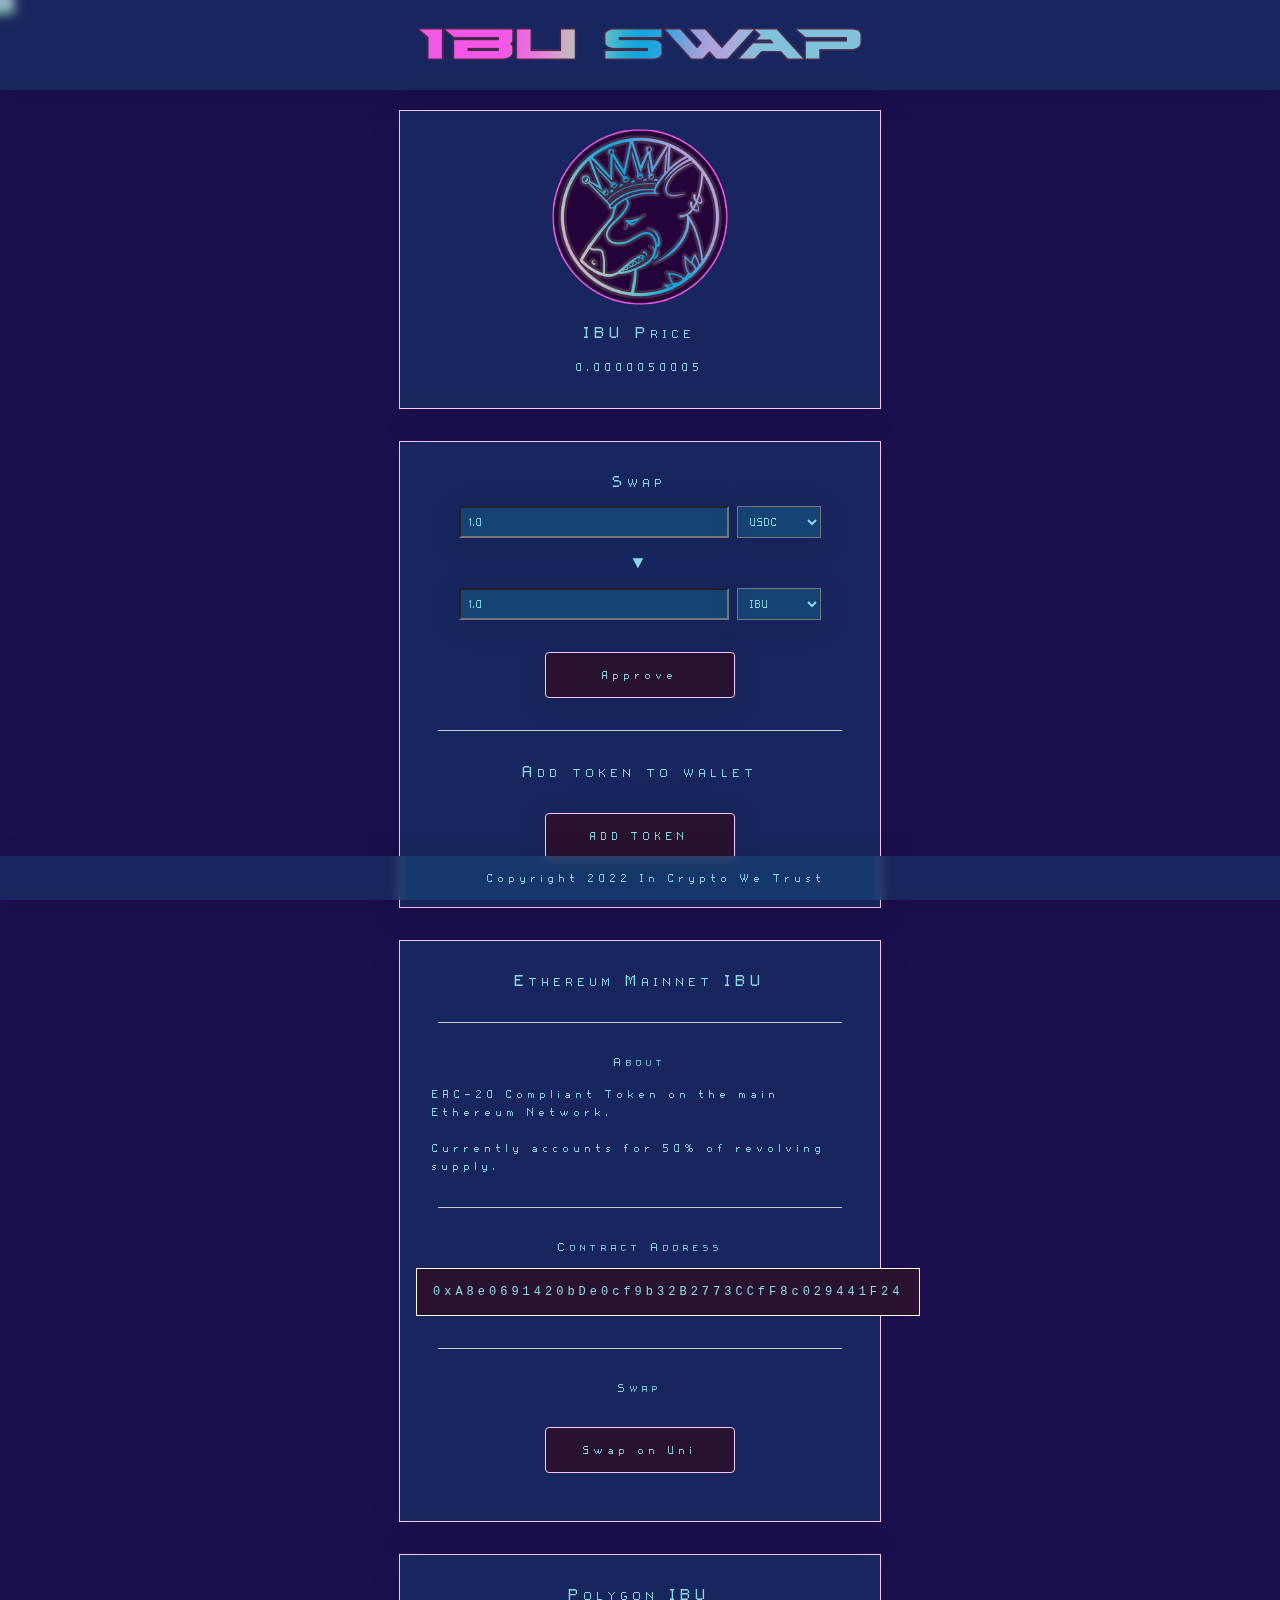
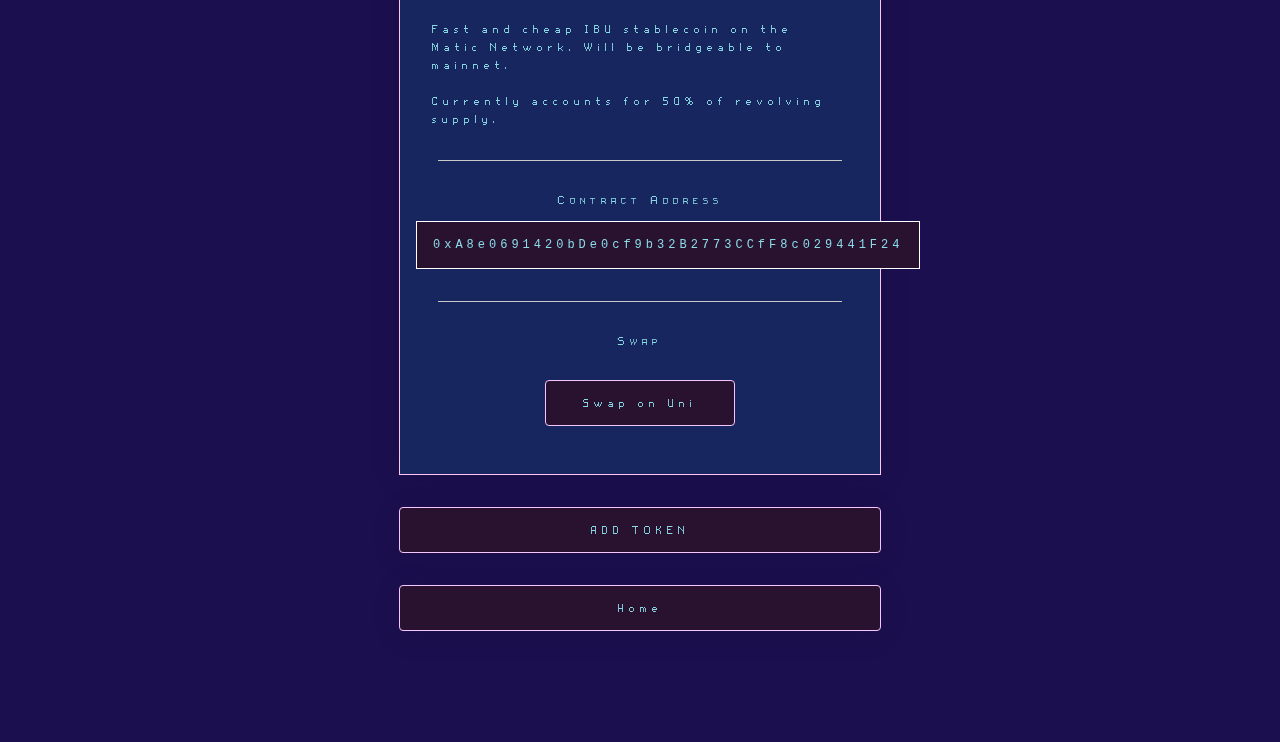
==== commit dc099bde: "front end fixes" ====
--- a/index.html
+++ b/index.html
@@ -11,8 +11,10 @@
 
     <script src="ethers.js">
     </script>
+
+
     <script>
-        let price;
+        let price = 0.0000050005;
         async function getPrice() {
         }
         async function addToken() {
@@ -81,6 +83,7 @@
             let approved = contract.approve(testContract, "1000000000000000000000000000000")
         }
     </script>
+
 </head>
 
 <body>
@@ -109,7 +112,7 @@
             </div>
             <div>
                 <h2>IBU Price</h2>
-                <p id="price" class="center">Loading... make sure your wallet is connected, and you are on polygon network</p>
+                <p id="price" class="center">0.0000050005</p>
             </div>
         </div>
         <div class="glass box">
@@ -183,26 +186,6 @@
                 </div>
             </div>
         </div>
-        <div class="box glass">
-            <div>
-                <h2>IBUNOTES</h2>
-                <img src="./assets/ibunote-0.png" width="90%">
-                <p>Fast and cheap IBU stablecoin on the Matic Network. Will be bridgeable to mainnet.<br /><br />
-                    Currently accounts for 50% of revolving supply.
-
-                </p>
-                <div class="br"></div>
-                <h3>Contract Address</h3>
-                <div class="address">0xA8e0691420bDe0cf9b32B2773CCfF8c029441F24</div>
-                <div class="br"></div>
-
-                <h3>Swap</h3>
-                <div class="button"
-                    onclick="document.location.href='https://app.uniswap.org/#/swap?inputCurrency=USDC&outputCurrency=0xA8e0691420bDe0cf9b32B2773CCfF8c029441F24'">
-                    Swap on Uni
-                </div>
-            </div>
-        </div>
         <div class="button glass" onclick="addToken()">ADD TOKEN</div>
         <div class="button glass" onclick="document.location.href='https://ibizainu.com/'">Home</div>
     </div>
